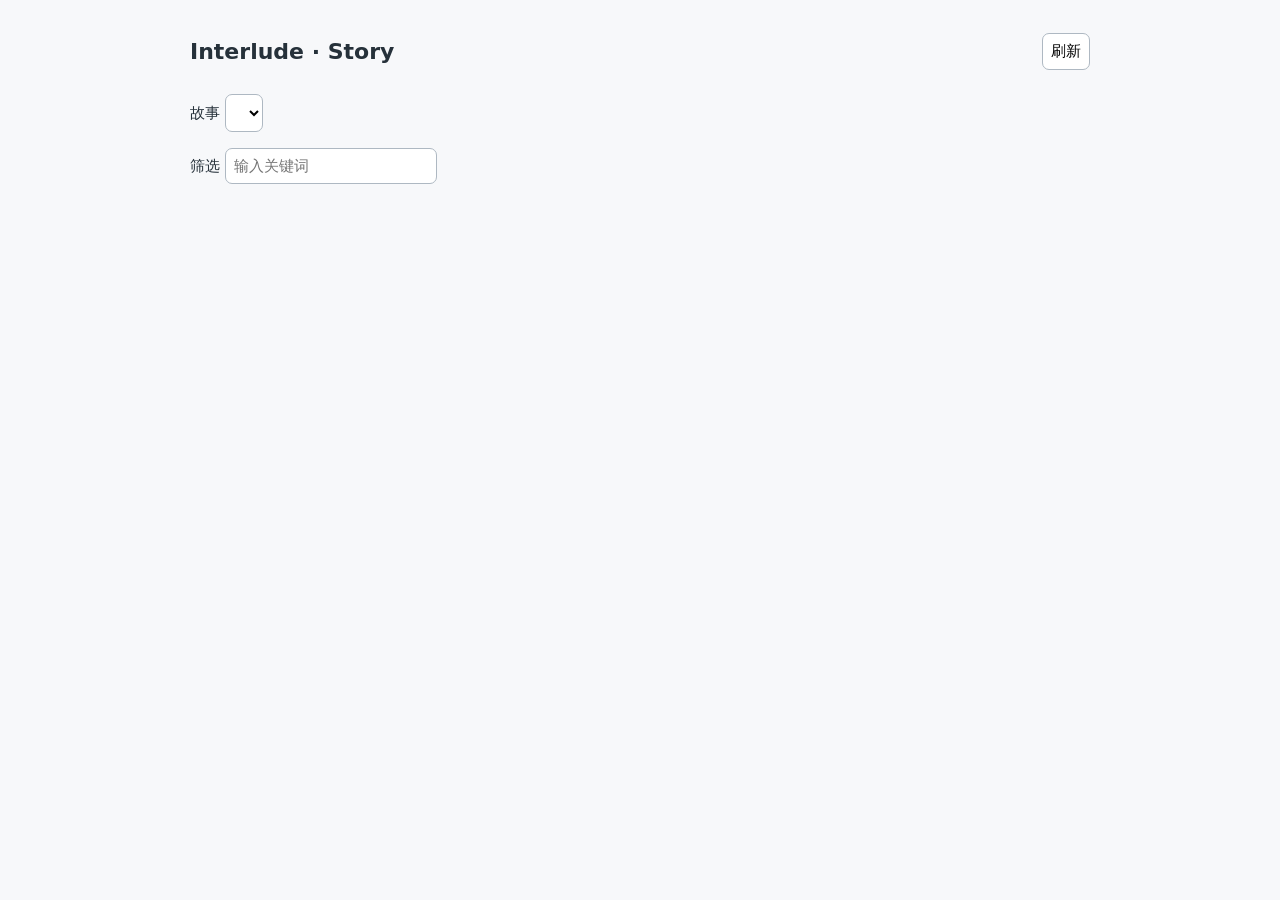
==== pages/story/index.html @ 8d9a472e "Initial release of AstrBot Interlude plugin" ====
<!doctype html><html lang="zh-CN"><meta charset="utf-8"><meta name="viewport" content="width=device-width, initial-scale=1"><title>Interlude Story</title><link rel="stylesheet" href="./style.css"><main><header><h1>Interlude · Story</h1><button id="refresh">刷新</button></header><label>故事 <select id="story"></select></label><label>筛选 <input id="filter" placeholder="输入关键词"></label><div id="content" data-view="story"></div></main><script type="module" src="./app.js"></script></html>
---- pages/story/style.css ----
:root{font:15px system-ui,sans-serif;color:#26313a;background:#f7f8fa}body{margin:0}main{max-width:900px;margin:auto;padding:24px}header{display:flex;align-items:center;justify-content:space-between}h1{font-size:22px}button,select,input{font:inherit;padding:8px;border:1px solid #aeb8c2;border-radius:7px;background:white}label{display:block;margin:16px 0}.card{padding:16px;margin:12px 0;border:1px solid #d6dce2;border-radius:10px;background:white}.card[hidden]{display:none}.meta{color:#66727d;font-size:12px}.empty{color:#66727d}[data-theme=dark]{color:#e5e9ec;background:#171b20}[data-theme=dark] .card,[data-theme=dark] button,[data-theme=dark] select,[data-theme=dark] input{background:#242b32;color:#e5e9ec;border-color:#49535c}
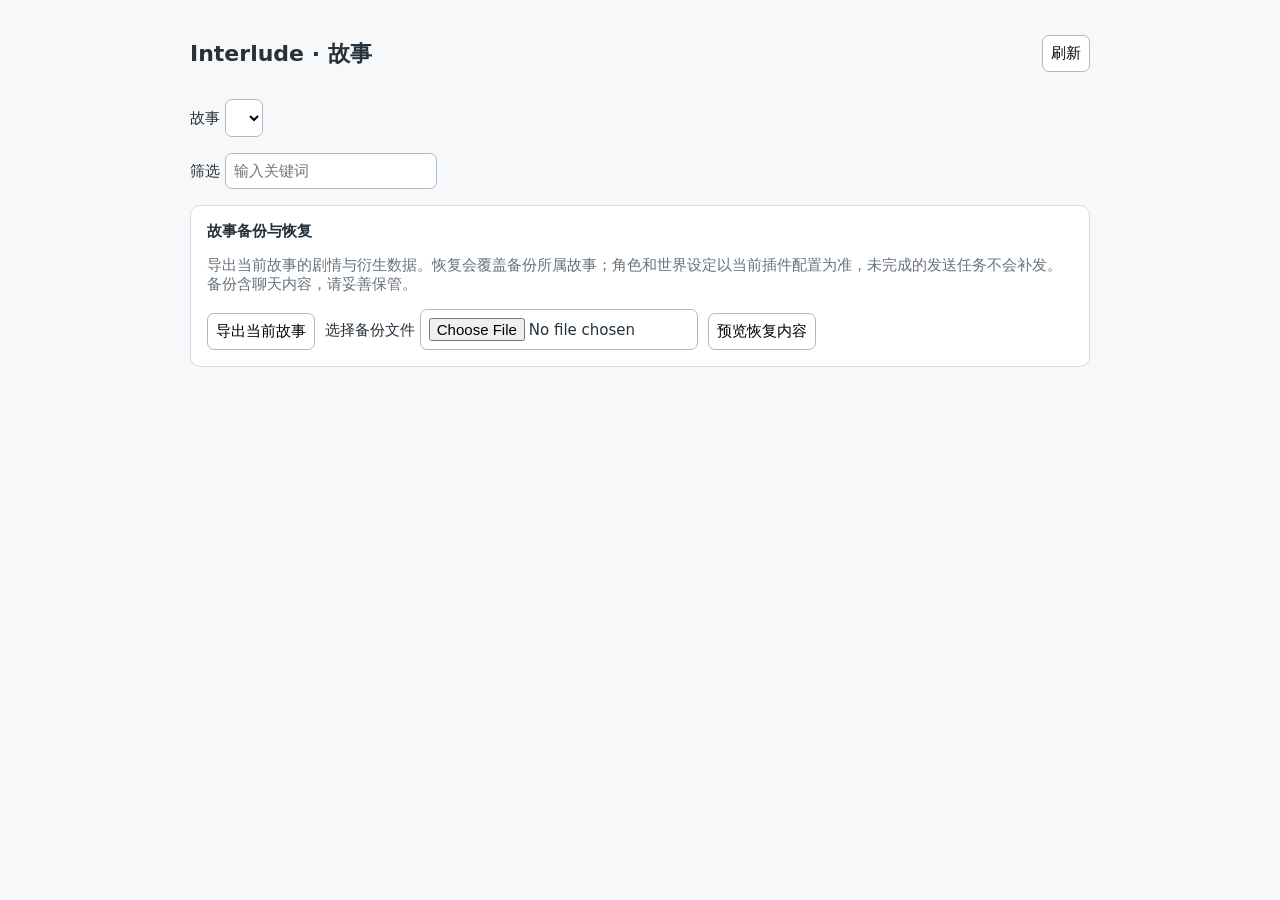
==== commit b27e57c7: "Add per-story backup export and restore" ====
--- a/pages/story/index.html
+++ b/pages/story/index.html
@@ -1,3 +1,28 @@
-<!doctype html><html lang="zh-CN"><meta charset="utf-8"><meta name="viewport" content="width=device-width, initial-scale=1"><title>Interlude Story</title><link rel="stylesheet" href="./style.css"><main><header><h1>Interlude · Story</h1><button id="refresh">刷新</button></header><label>故事 <select id="story"></select></label><label>筛选 <input id="filter" placeholder="输入关键词"></label><div id="content" data-view="story"></div></main><script type="module" src="./app.js"></script></html>
-
-
+<!doctype html>
+<html lang="zh-CN">
+<head>
+  <meta charset="utf-8">
+  <meta name="viewport" content="width=device-width, initial-scale=1">
+  <title>Interlude · 故事</title>
+  <link rel="stylesheet" href="./style.css">
+</head>
+<body>
+<main>
+  <header><h1>Interlude · 故事</h1><button id="refresh" type="button">刷新</button></header>
+  <label>故事 <select id="story"></select></label>
+  <label>筛选 <input id="filter" placeholder="输入关键词"></label>
+  <section class="card backup-tools">
+    <strong>故事备份与恢复</strong>
+    <p>导出当前故事的剧情与衍生数据。恢复会覆盖备份所属故事；角色和世界设定以当前插件配置为准，未完成的发送任务不会补发。备份含聊天内容，请妥善保管。</p>
+    <div class="backup-controls">
+      <button id="backup-export" type="button">导出当前故事</button>
+      <label>选择备份文件 <input id="backup-file" type="file" accept=".json,application/json"></label>
+      <button id="backup-preview-button" type="button">预览恢复内容</button>
+    </div>
+    <div id="backup-preview" aria-live="polite"></div>
+  </section>
+  <div id="content" data-view="story"></div>
+</main>
+<script type="module" src="./app.js"></script>
+</body>
+</html>
--- a/pages/story/style.css
+++ b/pages/story/style.css
@@ -1 +1,2 @@
 :root{font:15px system-ui,sans-serif;color:#26313a;background:#f7f8fa}body{margin:0}main{max-width:900px;margin:auto;padding:24px}header{display:flex;align-items:center;justify-content:space-between}h1{font-size:22px}button,select,input{font:inherit;padding:8px;border:1px solid #aeb8c2;border-radius:7px;background:white}label{display:block;margin:16px 0}.card{padding:16px;margin:12px 0;border:1px solid #d6dce2;border-radius:10px;background:white}.card[hidden]{display:none}.meta{color:#66727d;font-size:12px}.empty{color:#66727d}[data-theme=dark]{color:#e5e9ec;background:#171b20}[data-theme=dark] .card,[data-theme=dark] button,[data-theme=dark] select,[data-theme=dark] input{background:#242b32;color:#e5e9ec;border-color:#49535c}
+.backup-tools p{color:#66727d}.backup-controls{display:flex;align-items:end;gap:10px;flex-wrap:wrap}.backup-controls label{margin:0}.backup-controls input{max-width:260px}.backup-preview{border-top:1px solid #d6dce2;margin-top:14px;padding-top:14px}.backup-preview p{margin:5px 0}.backup-preview button{margin-right:8px}
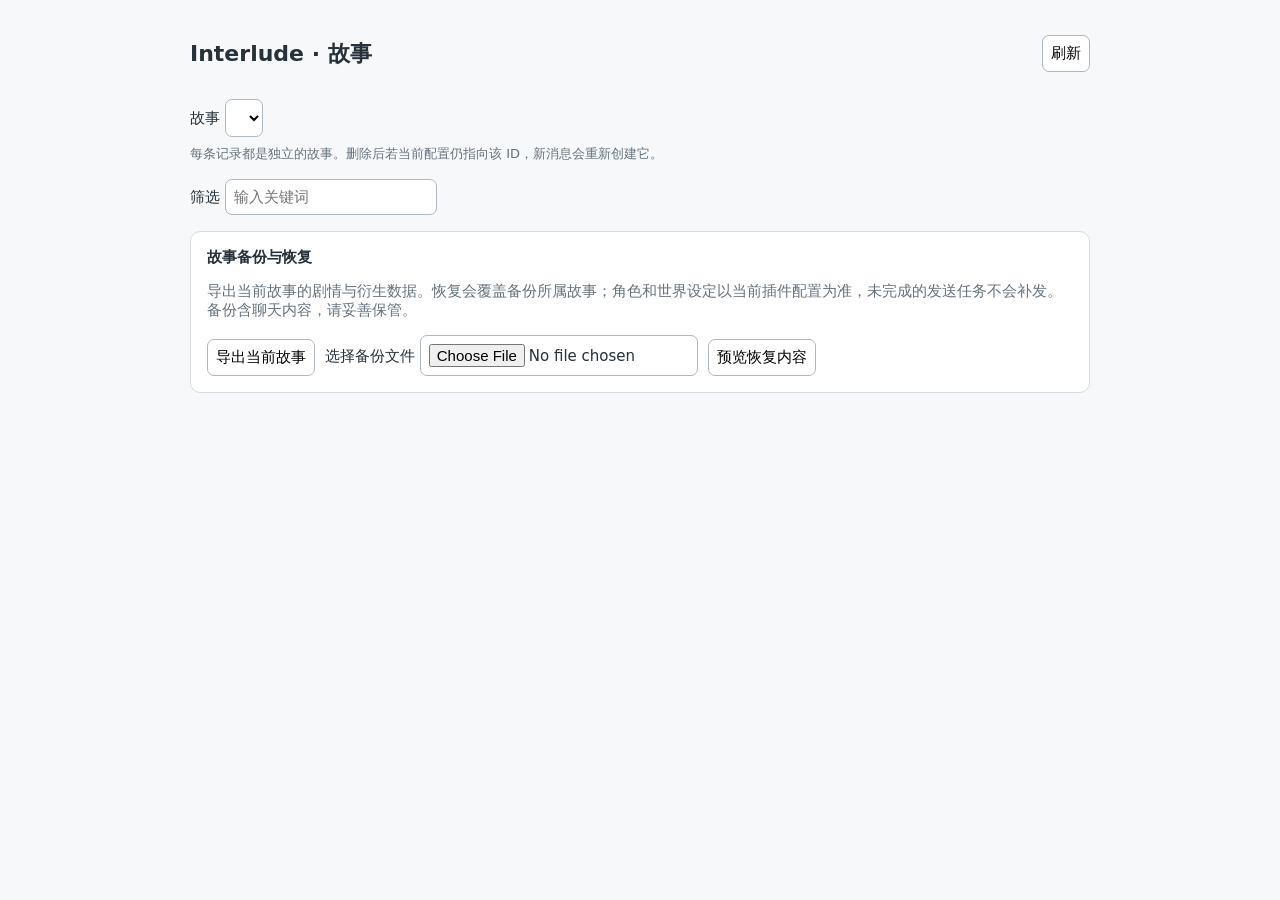
==== commit a3f5cd68: "Allow managing legacy story IDs in pages" ====
--- a/pages/story/index.html
+++ b/pages/story/index.html
@@ -10,6 +10,7 @@
 <main>
   <header><h1>Interlude · 故事</h1><button id="refresh" type="button">刷新</button></header>
   <label>故事 <select id="story"></select></label>
+  <p class="story-hint">每条记录都是独立的故事。删除后若当前配置仍指向该 ID，新消息会重新创建它。</p>
   <label>筛选 <input id="filter" placeholder="输入关键词"></label>
   <section class="card backup-tools">
     <strong>故事备份与恢复</strong>
--- a/pages/story/style.css
+++ b/pages/story/style.css
@@ -1,2 +1,3 @@
 :root{font:15px system-ui,sans-serif;color:#26313a;background:#f7f8fa}body{margin:0}main{max-width:900px;margin:auto;padding:24px}header{display:flex;align-items:center;justify-content:space-between}h1{font-size:22px}button,select,input{font:inherit;padding:8px;border:1px solid #aeb8c2;border-radius:7px;background:white}label{display:block;margin:16px 0}.card{padding:16px;margin:12px 0;border:1px solid #d6dce2;border-radius:10px;background:white}.card[hidden]{display:none}.meta{color:#66727d;font-size:12px}.empty{color:#66727d}[data-theme=dark]{color:#e5e9ec;background:#171b20}[data-theme=dark] .card,[data-theme=dark] button,[data-theme=dark] select,[data-theme=dark] input{background:#242b32;color:#e5e9ec;border-color:#49535c}
 .backup-tools p{color:#66727d}.backup-controls{display:flex;align-items:end;gap:10px;flex-wrap:wrap}.backup-controls label{margin:0}.backup-controls input{max-width:260px}.backup-preview{border-top:1px solid #d6dce2;margin-top:14px;padding-top:14px}.backup-preview p{margin:5px 0}.backup-preview button{margin-right:8px}
+.story-hint{color:#66727d;font-size:13px;margin:-8px 0 16px}
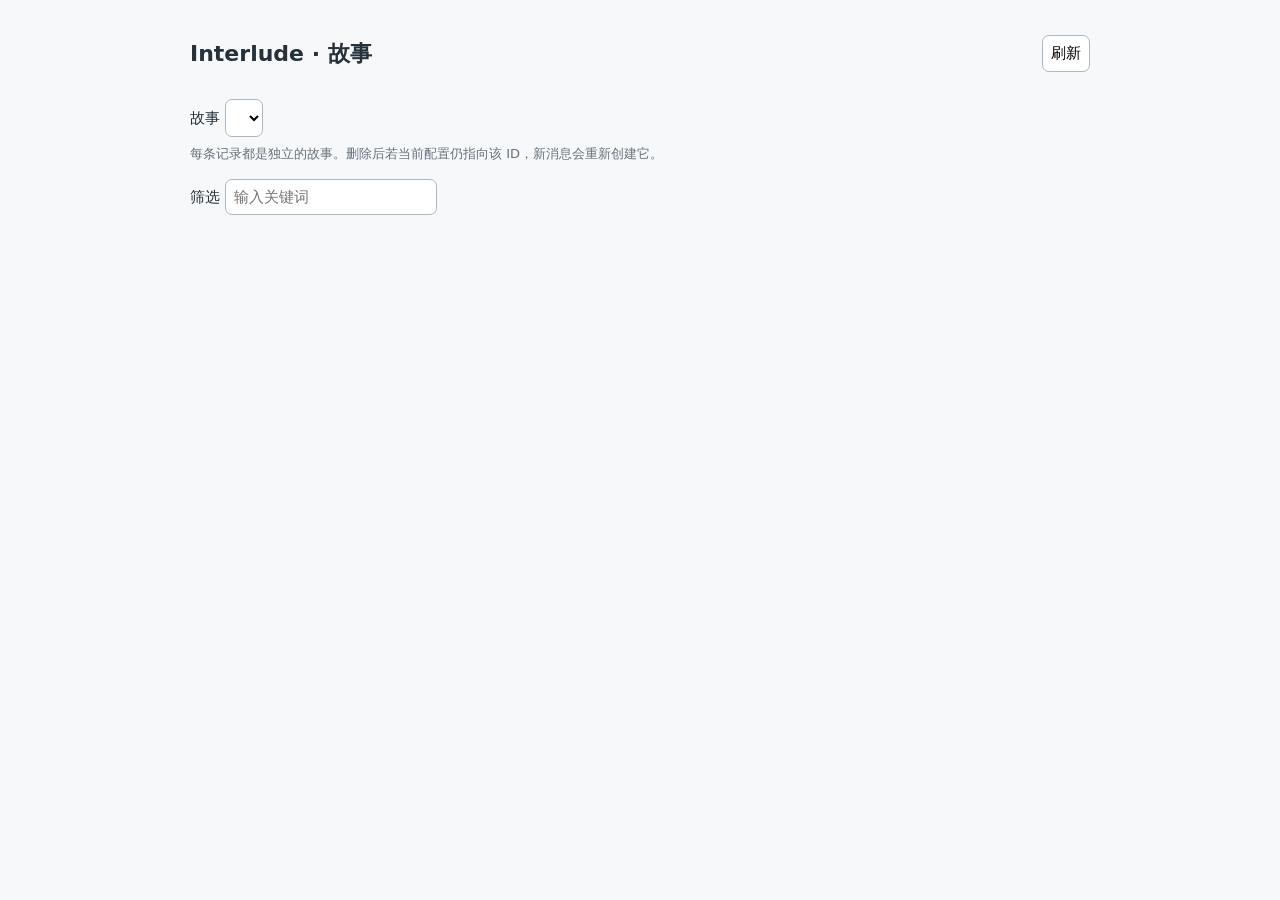
==== commit d3cde41b: "Move backup controls to dashboard and add emotion state" ====
--- a/pages/story/index.html
+++ b/pages/story/index.html
@@ -12,16 +12,6 @@
   <label>故事 <select id="story"></select></label>
   <p class="story-hint">每条记录都是独立的故事。删除后若当前配置仍指向该 ID，新消息会重新创建它。</p>
   <label>筛选 <input id="filter" placeholder="输入关键词"></label>
-  <section class="card backup-tools">
-    <strong>故事备份与恢复</strong>
-    <p>导出当前故事的剧情与衍生数据。恢复会覆盖备份所属故事；角色和世界设定以当前插件配置为准，未完成的发送任务不会补发。备份含聊天内容，请妥善保管。</p>
-    <div class="backup-controls">
-      <button id="backup-export" type="button">导出当前故事</button>
-      <label>选择备份文件 <input id="backup-file" type="file" accept=".json,application/json"></label>
-      <button id="backup-preview-button" type="button">预览恢复内容</button>
-    </div>
-    <div id="backup-preview" aria-live="polite"></div>
-  </section>
   <div id="content" data-view="story"></div>
 </main>
 <script type="module" src="./app.js"></script>
--- a/pages/story/style.css
+++ b/pages/story/style.css
@@ -1,3 +1,2 @@
 :root{font:15px system-ui,sans-serif;color:#26313a;background:#f7f8fa}body{margin:0}main{max-width:900px;margin:auto;padding:24px}header{display:flex;align-items:center;justify-content:space-between}h1{font-size:22px}button,select,input{font:inherit;padding:8px;border:1px solid #aeb8c2;border-radius:7px;background:white}label{display:block;margin:16px 0}.card{padding:16px;margin:12px 0;border:1px solid #d6dce2;border-radius:10px;background:white}.card[hidden]{display:none}.meta{color:#66727d;font-size:12px}.empty{color:#66727d}[data-theme=dark]{color:#e5e9ec;background:#171b20}[data-theme=dark] .card,[data-theme=dark] button,[data-theme=dark] select,[data-theme=dark] input{background:#242b32;color:#e5e9ec;border-color:#49535c}
-.backup-tools p{color:#66727d}.backup-controls{display:flex;align-items:end;gap:10px;flex-wrap:wrap}.backup-controls label{margin:0}.backup-controls input{max-width:260px}.backup-preview{border-top:1px solid #d6dce2;margin-top:14px;padding-top:14px}.backup-preview p{margin:5px 0}.backup-preview button{margin-right:8px}
 .story-hint{color:#66727d;font-size:13px;margin:-8px 0 16px}
